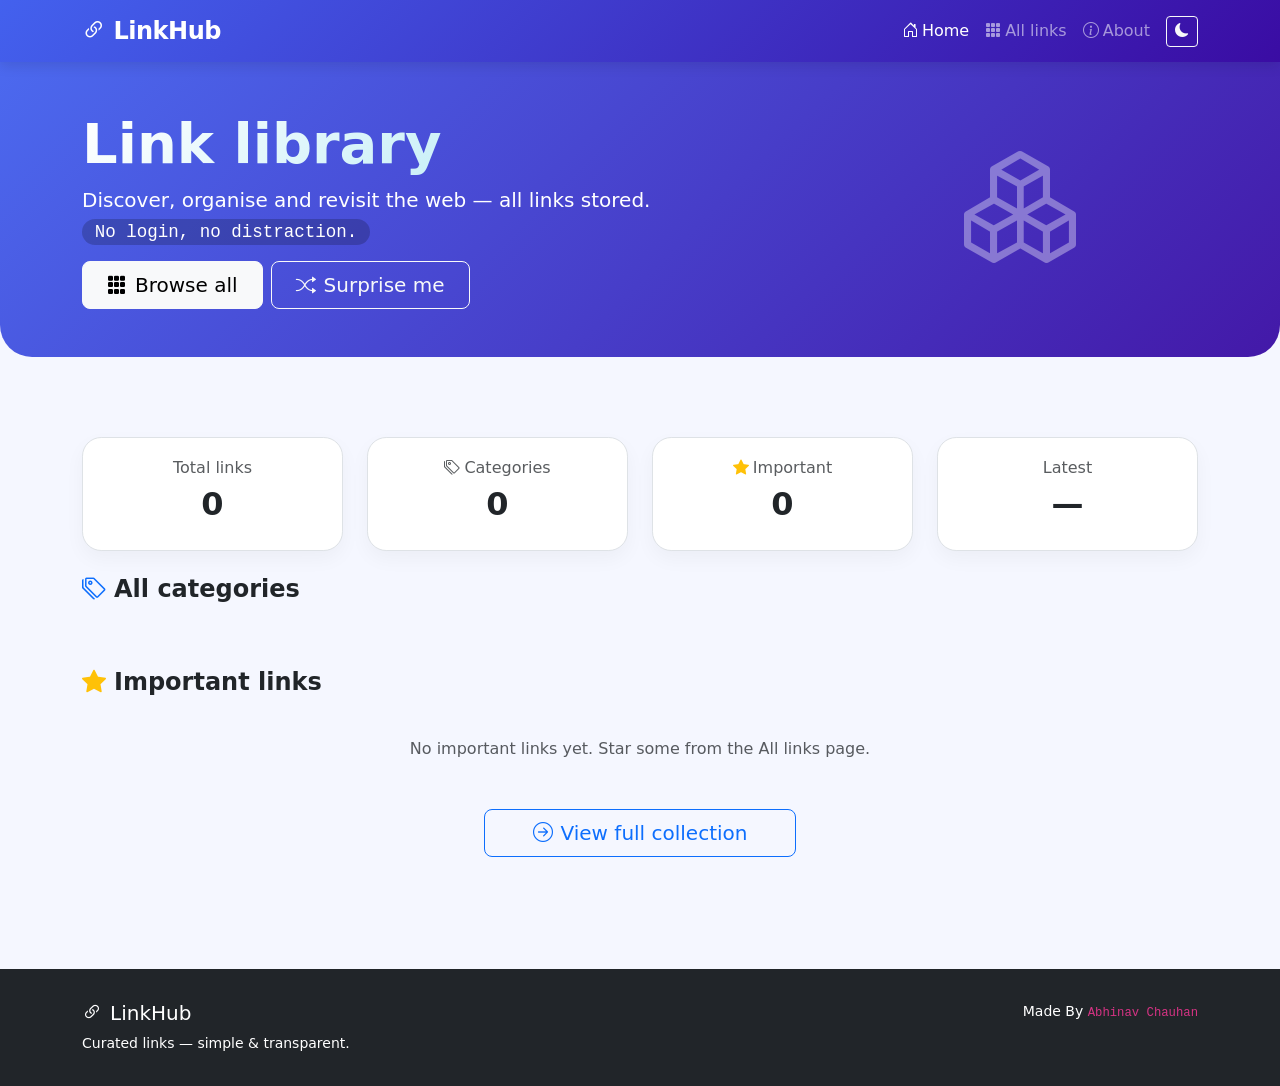
==== index.html @ ccc979bf "Add README.md # LinkHub 🌐  A curated collection of useful and fun websites — all in one place. No lo" ====
<!DOCTYPE html>
<html lang="en">
<head>
    <meta charset="UTF-8" />
    <meta name="viewport" content="width=device-width, initial-scale=1.0" />
    <title>LinkHub - Home</title>
    <link rel="shortcut icon" href="images/favicon.ico" />
    <link href="css/bootstrap.min.css" rel="stylesheet" />
    <link rel="stylesheet" href="https://cdn.jsdelivr.net/npm/bootstrap-icons@1.8.1/font/bootstrap-icons.css" />
    <link href="css/style.css" rel="stylesheet" />
</head>
<body>
    <!-- ===== NAVBAR ===== -->
    <nav class="navbar navbar-expand-lg navbar-dark sticky-top">
        <div class="container">
            <a class="navbar-brand fw-bold" href="index.html"><i class="bi bi-link-45deg me-2"></i>LinkHub</a>
            <button class="navbar-toggler" type="button" data-bs-toggle="collapse" data-bs-target="#navbarMain">
                <span class="navbar-toggler-icon"></span>
            </button>
            <div class="collapse navbar-collapse" id="navbarMain">
                <ul class="navbar-nav ms-auto">
                    <li class="nav-item"><a class="nav-link active" href="index.html"><i class="bi bi-house-door me-1"></i>Home</a></li>
                    <li class="nav-item"><a class="nav-link" href="link.html"><i class="bi bi-grid-3x3-gap-fill me-1"></i>All links</a></li>
                    <li class="nav-item"><a class="nav-link" href="about.html"><i class="bi bi-info-circle me-1"></i>About</a></li>
                </ul>
                <button id="themeToggle" class="btn btn-outline-light btn-sm ms-2" title="Toggle dark/light mode">
                    <i class="bi bi-moon-fill"></i>
                </button>
            </div>
        </div>
    </nav>

    <!-- ===== HERO ===== -->
    <header class="hero-section py-5">
        <div class="container">
            <div class="row align-items-center g-4">
                <div class="col-lg-8">
                    <h1 class="display-4 fw-bold"><span class="text-gradient">Link library</span></h1>
                    <p class="lead">Discover, organise and revisit the web — all links stored.<br /><code style="color: #fff; background: rgba(0,0,0,0.2); padding: 0.2rem 0.8rem; border-radius: 20px;"><b>No login, no distraction.</b></code></p>
                    <div class="mt-3 d-flex flex-wrap gap-2">
                        <a href="link.html" class="btn btn-light btn-lg px-4"><i class="bi bi-grid-3x3-gap-fill me-2"></i>Browse all</a>
                        <button class="btn btn-outline-light btn-lg px-4" id="heroRandomBtn"><i class="bi bi-shuffle me-2"></i>Surprise me</button>
                    </div>
                </div>
                <div class="col-lg-4 text-center">
                    <i class="bi bi-boxes" style="font-size: 7rem; opacity: 0.6; color: rgba(255,255,255,0.6);"></i>
                </div>
            </div>
        </div>
    </header>

    <!-- ===== MAIN ===== -->
    <main class="container my-5">
        <!-- Stats -->
        <div class="row mb-4 g-4" id="statsRow">
            <div class="col-md-3 col-6">
                <div class="stats-card" id="statTotalCard">
                    <h6 class="text-muted">Total links</h6>
                    <h2 class="fw-bold" id="statTotal">0</h2>
                </div>
            </div>
            <div class="col-md-3 col-6">
                <div class="stats-card clickable" id="statCategoriesCard" data-bs-toggle="modal" data-bs-target="#categoriesModal" style="cursor:pointer;">
                    <h6 class="text-muted"><i class="bi bi-tags me-1"></i>Categories</h6>
                    <h2 class="fw-bold" id="statCategories">0</h2>
                   
                </div>
            </div>
            <div class="col-md-3 col-6">
                <div class="stats-card clickable" id="statImportantCard" data-bs-toggle="modal" data-bs-target="#importantModal" style="cursor:pointer;">
                    <h6 class="text-muted"><i class="bi bi-star-fill text-warning me-1"></i>Important</h6>
                    <h2 class="fw-bold" id="statImportant">0</h2>
                   
                </div>
            </div>
            <div class="col-md-3 col-6">
                <div class="stats-card" id="statLatestCard">
                    <h6 class="text-muted">Latest</h6>
                    <h2 class="fw-bold" id="statLatest">—</h2>
                </div>
            </div>
        </div>

        <!-- Categories preview chips -->
        <section class="mb-5">
            <h4 class="fw-semibold mb-3"><i class="bi bi-tags me-2 text-primary"></i>All categories</h4>
            <div class="d-flex flex-wrap gap-2" id="categoryChips"></div>
        </section>

        <!-- Recently viewed -->
        <div id="recentSection" class="mb-5" style="display:none;">
            <h5 class="fw-semibold"><i class="bi bi-clock-history me-2 text-primary"></i>Recently viewed</h5>
            <div class="d-flex flex-wrap gap-2" id="recentChips"></div>
        </div>

        <!-- Important links -->
        <section class="mb-4">
            <h4 class="fw-semibold mb-3"><i class="bi bi-star-fill text-warning me-2"></i>Important links</h4>
            <div class="row g-4" id="importantContainer">
                <div class="col-12 text-center py-4 text-muted">Loading important links…</div>
            </div>
        </section>

        <div class="text-center mt-4">
            <a href="link.html" class="btn btn-outline-primary btn-lg px-5"><i class="bi bi-arrow-right-circle me-2"></i>View full collection</a>
        </div>
    </main>

    <!-- ===== CATEGORIES MODAL ===== -->
    <div class="modal fade" id="categoriesModal" tabindex="-1" aria-hidden="true">
        <div class="modal-dialog modal-dialog-centered">
            <div class="modal-content">
                <div class="modal-header">
                    <h5 class="modal-title"><i class="bi bi-tags me-2 text-primary"></i>All categories</h5>
                    <button type="button" class="btn-close" data-bs-dismiss="modal"></button>
                </div>
                <div class="modal-body" id="categoriesModalBody">
                    <div class="text-center py-3 text-muted">Loading…</div>
                </div>
                <div class="modal-footer">
                    <button class="btn btn-secondary" data-bs-dismiss="modal">Close</button>
                </div>
            </div>
        </div>
    </div>

    <!-- ===== IMPORTANT MODAL ===== -->
    <div class="modal fade" id="importantModal" tabindex="-1" aria-hidden="true">
        <div class="modal-dialog modal-dialog-centered modal-lg">
            <div class="modal-content">
                <div class="modal-header">
                    <h5 class="modal-title"><i class="bi bi-star-fill text-warning me-2"></i>Important links</h5>
                    <button type="button" class="btn-close" data-bs-dismiss="modal"></button>
                </div>
                <div class="modal-body" id="importantModalBody">
                    <div class="text-center py-3 text-muted">Loading…</div>
                </div>
                <div class="modal-footer">
                    <button class="btn btn-secondary" data-bs-dismiss="modal">Close</button>
                </div>
            </div>
        </div>
    </div>

    <!-- ===== FOOTER ===== -->
    <footer class="footer">
        <div class="container">
            <div class="row">
                <div class="col-md-6">
                    <h5><i class="bi bi-link-45deg me-2"></i>LinkHub</h5>
                    <p class="mb-0 small">Curated links — simple & transparent.</p>
                </div>
                <div class="col-md-6 text-md-end">
                    <p class="mb-0 small">Made By <code>Abhinav Chauhan</code></p>
                </div>
            </div>
        </div>
    </footer>

    <script src="js/bootstrap.bundle.min.js"></script>
    <script src="js/script.js"></script>
    <script>
        document.addEventListener('DOMContentLoaded', function() {
            fetchLinks().then(() => {
                updateStatsUI();
                renderImportantLinks();
                renderCategoryChips();
                renderRecentChips();
                populateCategoryModal();
                populateImportantModal();
            });

            document.getElementById('heroRandomBtn')?.addEventListener('click', function() {
                if (links.length) {
                    const random = links[Math.floor(Math.random() * links.length)];
                    window.open(random.url, '_blank');
                }
            });
        });
    </script>
</body>
</html>
---- css/style.css ----
/* ===== css/style.css ===== */
:root {
    --primary: #4361ee;
    --secondary: #3a0ca3;
    --accent: #4cc9f0;
    --light: #f8f9fa;
    --dark: #212529;
    --success: #4bb543;
    --danger: #e63946;

    /* Light theme (default) */
    --bg-body: #f5f7ff;
    --text-color: #212529;
    --card-bg: #ffffff;
    --border-color: #dee2e6;
    --shadow: rgba(0,0,0,0.04);
    --muted: #6c757d;
    --input-bg: #ffffff;
}

body.dark-theme {
    --bg-body: #12121e;
    --text-color: #e8e8f0;
    --card-bg: #1e1e32;
    --border-color: #2c2c4a;
    --shadow: rgba(0,0,0,0.3);
    --light: #1e1e32;
    --muted: #aab;
    --input-bg: #2a2a44;
}

body {
    background-color: var(--bg-body);
    font-family: 'Segoe UI', system-ui, sans-serif;
    color: var(--text-color);
    display: flex;
    flex-direction: column;
    min-height: 100vh;
    transition: background-color 0.3s ease, color 0.3s ease;
}

main { flex: 1 0 auto; }

/* Navbar */
.navbar {
    background: linear-gradient(135deg, var(--primary), var(--secondary));
    box-shadow: 0 4px 12px rgba(0,0,0,0.1);
}
.navbar-brand { font-size: 1.5rem; letter-spacing: -0.5px; }

/* Hero */
.hero-section {
    background: linear-gradient(135deg, rgba(67,97,238,0.95), rgba(58,12,163,0.95)), url('https://images.unsplash.com/photo-1516321318423-f06f85e504b3?auto=format&fit=crop&w=1350&q=80') center/cover;
    color: white;
    border-radius: 0 0 2rem 2rem;
    margin-bottom: 2rem;
}
.text-gradient { font-weight: 700; background: linear-gradient(135deg, #fff, #caf0f8); -webkit-background-clip: text; -webkit-text-fill-color: transparent; }

/* Stats cards */
.stats-card {
    background: var(--card-bg);
    border-radius: 1.2rem;
    padding: 1.2rem;
    box-shadow: 0 8px 20px var(--shadow);
    text-align: center;
    transition: 0.2s;
    border: 1px solid var(--border-color);
    color: var(--text-color);
}
.stats-card:hover { transform: translateY(-3px); box-shadow: 0 12px 24px rgba(67,97,238,0.15); }
.clickable { cursor: pointer; }
.clickable:hover { background: rgba(67,97,238,0.08); }

/* Link cards */
.link-card {
    border: none;
    border-radius: 1.2rem;
    box-shadow: 0 6px 14px var(--shadow);
    transition: 0.2s;
    height: 100%;
    background: var(--card-bg);
    overflow: hidden;
    color: var(--text-color);
}
.link-card:hover { transform: translateY(-5px); box-shadow: 0 16px 28px rgba(67,97,238,0.18); }
.card-header {
    background-color: rgba(67,97,238,0.06);
    border-bottom: 1px solid var(--border-color);
    font-weight: 600;
    padding: 0.9rem 1.2rem;
}
.card-footer {
    background: transparent;
    border-top: 1px solid var(--border-color);
}

/* Category badges */
.category-badge {
    font-size: 0.7rem;
    padding: 0.25rem 0.9rem;
    border-radius: 30px;
    font-weight: 500;
    text-transform: capitalize;
}
.category-work { background: rgba(67,97,238,0.15); color: #5a7aff; }
.category-personal { background: rgba(75,181,67,0.15); color: #5fcf5f; }
.category-learning { background: rgba(255,193,7,0.15); color: #ffd43b; }
.category-entertainment { background: rgba(230,57,70,0.15); color: #ff6b7a; }
.category-social { background: rgba(155,89,182,0.15); color: #b07cd6; }
.category-other { background: rgba(108,117,125,0.15); color: #aab; }

.link-url {
    color: var(--primary);
    text-decoration: none;
    font-size: 0.9rem;
    word-break: break-word;
}
.link-url:hover { text-decoration: underline; color: var(--secondary); }

/* Category chips */
.category-chip {
    background: var(--card-bg);
    border: 1px solid var(--border-color);
    border-radius: 30px;
    padding: 0.4rem 1rem;
    font-size: 0.9rem;
    display: inline-flex;
    align-items: center;
    gap: 0.3rem;
    transition: 0.2s;
    color: var(--text-color);
}
.category-chip:hover {
    background: var(--primary);
    color: white;
    border-color: var(--primary);
}
.category-chip .badge {
    font-size: 0.7rem;
}

/* Recent chips */
.recent-chip {
    background: var(--card-bg);
    border: 1px solid var(--border-color);
    border-radius: 30px;
    padding: 0.3rem 1rem;
    font-size: 0.85rem;
    cursor: pointer;
    transition: 0.2s;
    color: var(--text-color);
}
.recent-chip:hover {
    background: var(--primary);
    color: white;
    border-color: var(--primary);
}

.footer {
    background-color: var(--dark);
    color: white;
    padding: 2rem 0;
    margin-top: 4rem;
}
body.dark-theme .footer {
    background-color: #0a0a16;
}

/* Filter button active state */
#favFilterBtn.active {
    background-color: #ffc107;
    border-color: #ffc107;
    color: #000;
}
#favFilterBtn.active i { color: #000; }

/* Empty state */
.empty-state { color: var(--muted); padding: 3rem 0; text-align: center; }
.empty-state i { font-size: 3.5rem; }

/* Modal overrides for dark */
body.dark-theme .modal-content {
    background-color: var(--card-bg);
    color: var(--text-color);
    border-color: var(--border-color);
}
body.dark-theme .modal-header,
body.dark-theme .modal-footer {
    border-color: var(--border-color);
}
body.dark-theme .btn-close {
    filter: invert(1);
}

/* Dark mode form elements */
body.dark-theme .form-control,
body.dark-theme .form-select,
body.dark-theme .input-group-text {
    background-color: var(--input-bg) !important;
    border-color: var(--border-color) !important;
    color: var(--text-color) !important;
}
body.dark-theme .form-control:focus,
body.dark-theme .form-select:focus {
    border-color: var(--primary);
    box-shadow: 0 0 0 0.2rem rgba(67,97,238,0.25);
}
body.dark-theme .btn-outline-primary {
    color: var(--primary);
    border-color: var(--primary);
}
body.dark-theme .btn-outline-primary:hover {
    background-color: var(--primary);
    color: #fff;
}
body.dark-theme .btn-outline-secondary {
    color: var(--muted);
    border-color: var(--border-color);
}
body.dark-theme .btn-outline-secondary:hover {
    background-color: var(--border-color);
    color: var(--text-color);
}
body.dark-theme .btn-outline-warning {
    color: #ffc107;
    border-color: #ffc107;
}
body.dark-theme .btn-outline-warning.active {
    background-color: #ffc107;
    color: #000;
}
body.dark-theme .bg-light {
    background-color: var(--light) !important;
}
body.dark-theme .text-muted {
    color: var(--muted) !important;
}
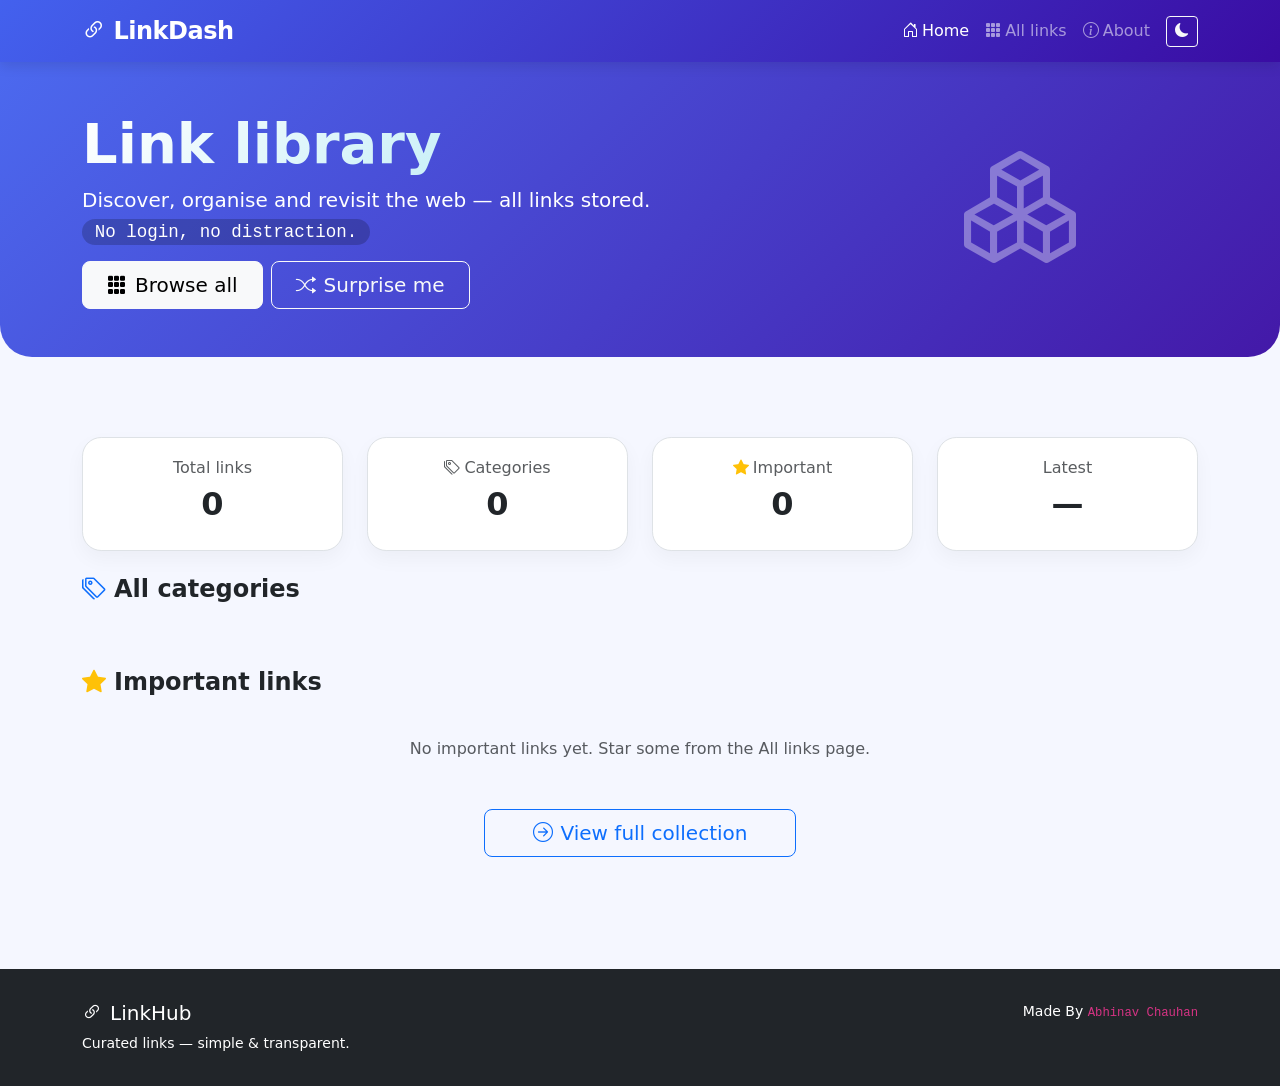
==== commit 56738fad: "UPDATE html" ====
--- a/index.html
+++ b/index.html
@@ -3,7 +3,24 @@
 <head>
     <meta charset="UTF-8" />
     <meta name="viewport" content="width=device-width, initial-scale=1.0" />
-    <title>LinkHub - Home</title>
+
+    <!-- ===== PRIMARY SEO ===== -->
+    <title>LinkDash – Curated Link Library &amp; Bookmark Manager</title>
+    <meta name="description" content="LinkDash is a clean, distraction-free link library. Discover, organise and revisit the best web resources — no login required." />
+    <meta name="keywords" content="link library, bookmark manager, curated links, web resources, link organizer, free bookmarks" />
+    <link rel="canonical" href="https://linkdash.netlify.app/" />
+
+    
+    <meta property="og:title" content="LinkDash – Curated Link Library &amp; Bookmark Manager" />
+    <meta property="og:description" content="Discover, organise and revisit the web — all links stored. No login, no distraction." />
+    <meta property="og:type" content="website" />
+    <meta property="og:url" content="https://linkdash.netlify.app/" />
+    <meta property="og:image" content="https://linkdash.netlify.app/images/og-image.jpg" />
+    <meta property="og:image:width" content="1200" />
+    <meta property="og:image:height" content="630" />
+    <meta property="og:site_name" content="LinkDash" />
+
+    <title>LinkDash - Home</title>
     <link rel="shortcut icon" href="images/favicon.ico" />
     <link href="css/bootstrap.min.css" rel="stylesheet" />
     <link rel="stylesheet" href="https://cdn.jsdelivr.net/npm/bootstrap-icons@1.8.1/font/bootstrap-icons.css" />
@@ -13,7 +30,7 @@
     <!-- ===== NAVBAR ===== -->
     <nav class="navbar navbar-expand-lg navbar-dark sticky-top">
         <div class="container">
-            <a class="navbar-brand fw-bold" href="index.html"><i class="bi bi-link-45deg me-2"></i>LinkHub</a>
+            <a class="navbar-brand fw-bold" href="index.html"><i class="bi bi-link-45deg me-2"></i>LinkDash</a>
             <button class="navbar-toggler" type="button" data-bs-toggle="collapse" data-bs-target="#navbarMain">
                 <span class="navbar-toggler-icon"></span>
             </button>
